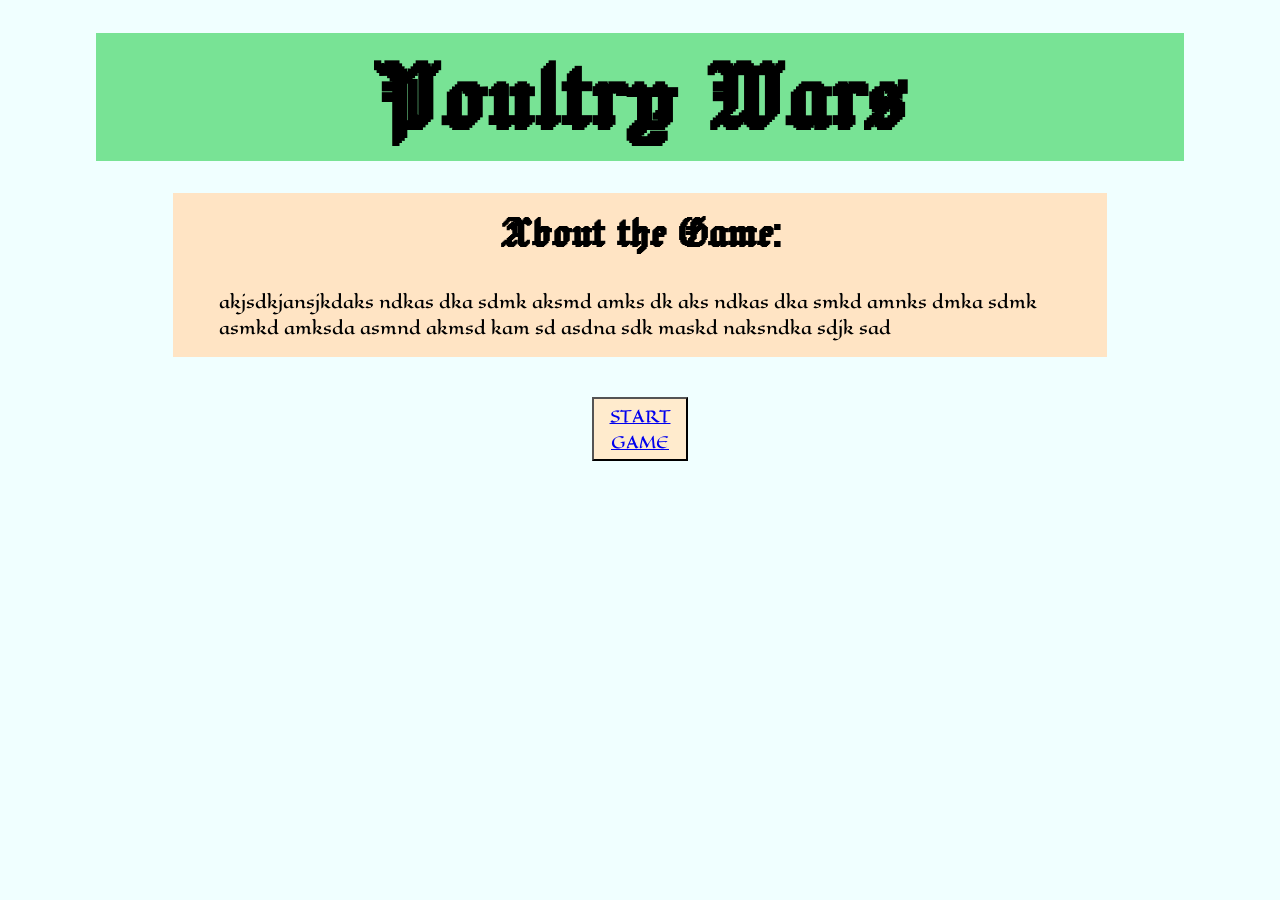
==== web/index.html @ b5e450de "Added some web support when we get our stuff figured out. Looking good. Co-authored-by: MJV <mjv-7@u" ====
<!DOCTYPE html>
<html lang="en">
<head>
    <meta charset="UTF-8">
    <meta name="viewport" content="width=device-width, initial-scale=1.0">
    <link rel="stylesheet" href="style.css">
    <title>Poultry Wars</title>
</head>
<body>
    <div class="entries">
        <div class="title">
            <h1>Poultry Wars</h1>
        </div>

        <div class="abtwrapper">
            <div class="about">
                <div class="h2wrapper">
                    <h2>About the Game:</h2>                   
                </div>
                <p class="abtp">
                    akjsdkjansjkdaks ndkas dka sdmk aksmd amks dk
                    aks ndkas dka smkd amnks dmka sdmk asmkd amksda
                    asmnd akmsd kam sd
                    asdna sdk maskd naksndka sdjk sad
                </p>
            </div>
        </div>
        <div class="pbtnwrapper">
            <button class="playbtn"><a href="game.html" class="play-button">START GAME</a></button>
        </div>
    </div>
    
</body>
</html>
---- web/style.css ----
@import url('https://fonts.googleapis.com/css2?family=Eagle+Lake&family=Jacquard+24&display=swap');

body {
    background-color: azure;
}

h1 {
    font-family: "Jacquard 24", serif;
    font-size: 7rem;
}

h2 {
    font-family: "Jacquard 24", serif;
    font-size: 3rem;
}

.entries {
    display: flex;
    flex-direction: column;
    padding: 2% 7% 0 7%;
    height: fit-content;
    gap: 2rem;
}

.title {
    background-color: rgb(120, 227, 149);
    display: flex;
    justify-content: center;
    align-items: center;
    height: 8rem;
}

.abtwrapper {
    display: flex;
    flex-direction: column;
    justify-content: center;
    align-items: center;
    padding:0 7% 0 7%;
}

.about {
    background-color: bisque;
    display: flex;
    flex-direction: column;
    justify-content: center;
    align-items: center;
    padding: 0 5% 0 5%;
}

.h2wrapper {
    display: flex;
    flex-direction: column;
    justify-content: center;
    align-items: center;
    height: 5rem;
}

.abtp {
    font-family: "Eagle Lake", serif;
}

.pbtnwrapper {
    display: flex;
    flex-direction: column;
    justify-content: center;
    align-items: center;
    height: 5rem;
}

.playbtn {
    background-color:blanchedalmond;
    font-family: "Eagle Lake", serif;
    font-size: 1rem;
    height: 4rem;
    width: 6rem;
}
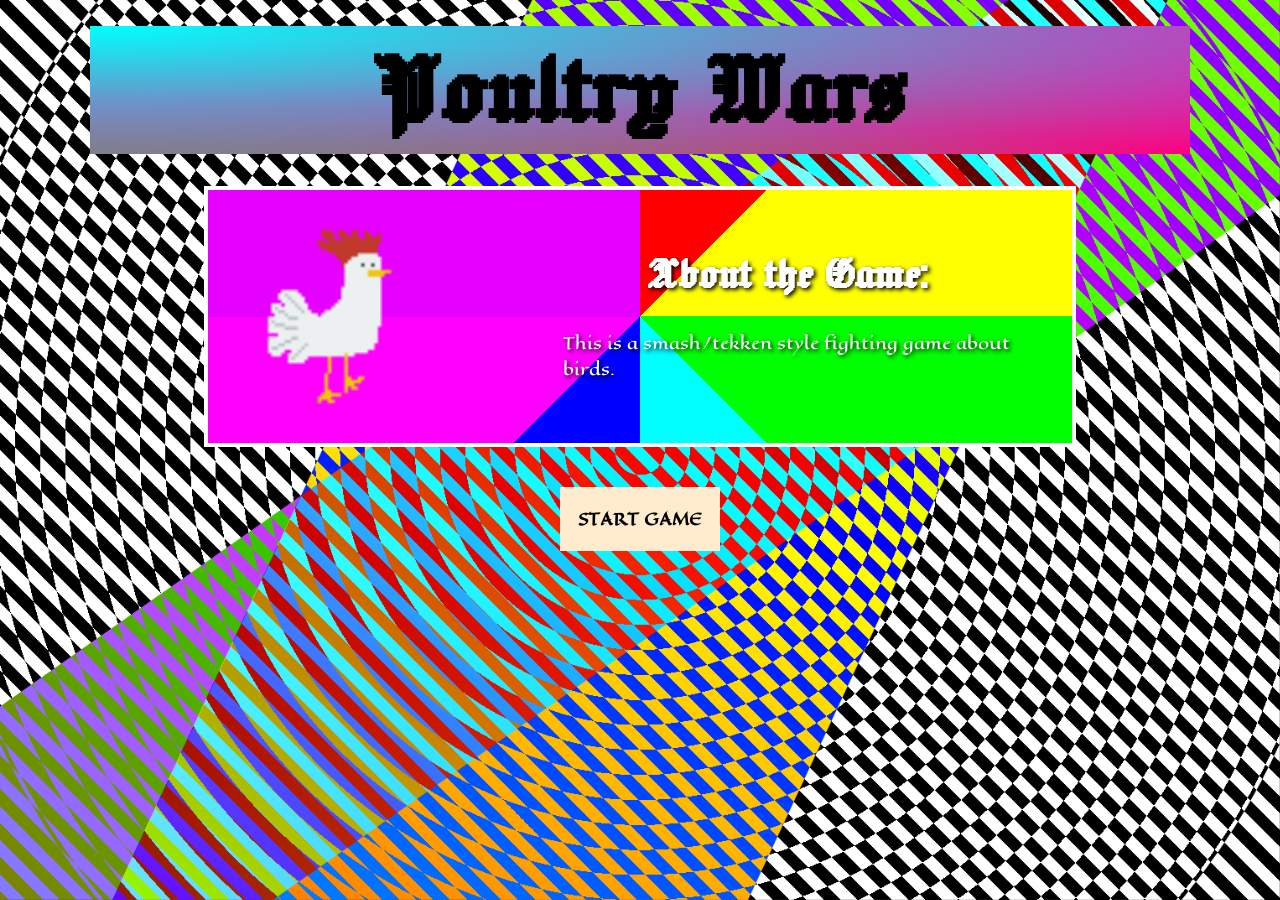
==== commit f3329e22: "Made the website way way better. Made a map linker and worked on updating the db." ====
--- a/web/index.html
+++ b/web/index.html
@@ -4,26 +4,38 @@
     <meta charset="UTF-8">
     <meta name="viewport" content="width=device-width, initial-scale=1.0">
     <link rel="stylesheet" href="style.css">
+    <link rel="icon" type="image/png" href="web_assets/favicon.png">
     <title>Poultry Wars</title>
 </head>
 <body>
+    <div class="bkg_div"></div>
+    <div class="chaos-engine-ultra">
+        <div class="shape stripe-static"></div>
+        <div class="shape rect-static-1"></div>
+        <div class="shape rect-static-2"></div>
+        <div class="shape circle-static"></div>
+        
+        <div class="smile-glitch"></div>
+    </div>
+
     <div class="entries">
         <div class="title">
             <h1>Poultry Wars</h1>
         </div>
 
         <div class="abtwrapper">
-            <div class="about">
-                <div class="h2wrapper">
-                    <h2>About the Game:</h2>                   
+            <div class="about_block">
+                <img src="web_assets/favicon.png" class="about_img">
+                <div class="about">
+                    <div class="h2wrapper">
+                        <h2>About the Game:</h2>                   
+                    </div>
+                    <p class="abtp">
+                        This is a smash/tekken style fighting game about birds. 
+                    </p>
                 </div>
-                <p class="abtp">
-                    akjsdkjansjkdaks ndkas dka sdmk aksmd amks dk
-                    aks ndkas dka smkd amnks dmka sdmk asmkd amksda
-                    asmnd akmsd kam sd
-                    asdna sdk maskd naksndka sdjk sad
-                </p>
             </div>
+
         </div>
         <div class="pbtnwrapper">
             <button class="playbtn"><a href="game.html" class="play-button">START GAME</a></button>
--- a/web/style.css
+++ b/web/style.css
@@ -1,12 +1,148 @@
 @import url('https://fonts.googleapis.com/css2?family=Eagle+Lake&family=Jacquard+24&display=swap');
 
+
 body {
-    background-color: azure;
+    margin: 0;
+    padding: 0;
+    min-height: 100vh;
+    overflow: hidden;
+    background: conic-gradient(
+        #ff0000 0deg 45deg,
+        #ffff00 45deg 90deg,
+        #00ff00 90deg 135deg,
+        #00ffff 135deg 180deg,
+        #0000ff 180deg 225deg,
+        #ff00ff 225deg 270deg,
+        #E600FF 270deg 360deg    
+    );
+    background-size: 100vw 100vh;
+
+    animation: slowCanvasSpin 20s linear infinite;
+}
+
+.bkg_div {
+    position: fixed;
+    top: 0;
+    left: 0;
+    width: 100vw;
+    height: 100vh;
+    background-color: #000;
+    z-index: -2; 
+    will-change: opacity;
+    animation: blackStrobe 0.14s steps(2) infinite;
+}
+
+.chaos-engine-ultra {
+  position: fixed;
+  top: 0;
+  left: 0;
+  width: 100vw;
+  height: 100vh;
+  z-index: -1; 
+  overflow: hidden;
+  perspective: 600px;
+  background: transparent; 
+  will-change: transform, filter;
+  animation: 
+    globalStrobe 0.19s steps(2) infinite, 
+    chairThrust 0.22s ease-in-out infinite alternate;
+}
+
+.shape {
+  position: absolute;
+  top: 50%;
+  left: 50%;
+  transform-origin: center;
+  mix-blend-mode: difference;
+}
+
+.stripe-static {
+  width: 300vw;
+  height: 300vh;
+  margin-top: -150vh;
+  margin-left: -150vw;
+  background: repeating-linear-gradient(45deg, #fff, #fff 12px, #000 12px, #000 24px);
+}
+
+.rect-static-1 {
+  width: 45vw;
+  height: 250vh;
+  margin-top: -125vh;
+  margin-left: -22.5vw;
+  background: linear-gradient(0deg, #ff0000, #ffff00, #00ff00);
+  transform: rotate(25deg);
+}
+
+.rect-static-2 {
+  width: 250vw;
+  height: 35vh;
+  margin-top: -17.5vh;
+  margin-left: -125vw;
+  background: linear-gradient(90deg, #00ffff, #ff00ff, #0000ff);
+  transform: rotate(-35deg);
+}
+
+.circle-static {
+  width: 110vmax;
+  height: 110vmax;
+  margin-top: -55vmax;
+  margin-left: -55vmax;
+  border-radius: 50%;
+  background: repeating-radial-gradient(circle, #fff, #fff 25px, #000 25px, #000 50px);
+}
+
+.smile-glitch {
+  position: absolute;
+  top: 0;
+  left: 0;
+  width: 100%;
+  height: 100%;
+  background: url('web_assets/smile.png') center/contain no-repeat;
+  mix-blend-mode: normal;
+  z-index: 999;           
+  opacity: 0;
+  will-change: opacity, filter;
+  animation: smileInterrupt 3.5s infinite; 
+}
+
+@keyframes slowCanvasSpin {
+  100% { transform: rotate(360deg); }
+}
+
+@keyframes blackStrobe {
+  0%, 100% { opacity: 1; }
+  50% { opacity: 0; }
+}
+
+@keyframes chairThrust {
+  0% { transform: scale(0.3); }
+  100% { transform: scale(2.6); }
+}
+
+@keyframes globalStrobe { 
+  0% { filter: invert(0) contrast(100%) hue-rotate(0deg); } 
+  100% { filter: invert(1) contrast(300%) hue-rotate(180deg); } 
+}
+
+@keyframes smileInterrupt {
+  0%, 89%, 98%, 100% { 
+    opacity: 0; 
+    filter: invert(0) scale(1);
+  }
+  90%, 93% { 
+    opacity: 1; 
+    filter: invert(0) scale(1);
+  }
+  94%, 97% { 
+    opacity: 1; 
+    filter: invert(1) contrast(300%) scale(1.05);
+  }
 }
 
 h1 {
     font-family: "Jacquard 24", serif;
     font-size: 7rem;
+    margin: 0;
 }
 
 h2 {
@@ -20,14 +156,28 @@
     padding: 2% 7% 0 7%;
     height: fit-content;
     gap: 2rem;
+    position: relative;
+    z-index: 10;
 }
 
 .title {
-    background-color: rgb(120, 227, 149);
     display: flex;
     justify-content: center;
     align-items: center;
     height: 8rem;
+    background-color: #ff007f;
+    background-image: 
+    radial-gradient(at 0% 0%, #00ffff 0px, transparent 50%),
+    radial-gradient(at 100% 0%, #ff00ff 0px, transparent 50%),
+    radial-gradient(at 100% 100%, #ffff00 0px, transparent 50%),
+    radial-gradient(at 0% 100%, #00ff00 0px, transparent 50%);
+    background-size: 200% 200%;
+    animation: moveGradients 8s ease infinite alternate;
+}
+
+@keyframes moveGradients {
+  0% { background-position: 0% 0%; }
+  100% { background-position: 100% 100%; }
 }
 
 .abtwrapper {
@@ -39,12 +189,13 @@
 }
 
 .about {
-    background-color: bisque;
     display: flex;
     flex-direction: column;
     justify-content: center;
     align-items: center;
     padding: 0 5% 0 5%;
+    color: #fff;
+    text-shadow: 2px 2px 4px #000;
 }
 
 .h2wrapper {
@@ -68,9 +219,38 @@
 }
 
 .playbtn {
-    background-color:blanchedalmond;
+    background-color: blanchedalmond;
     font-family: "Eagle Lake", serif;
     font-size: 1rem;
     height: 4rem;
-    width: 6rem;
+    width: 10rem;
+    cursor: pointer;
+    border: none;
+    font-weight: bold;
+}
+
+.play-button {
+    text-decoration: none;
+    color: #000;
+}
+
+.about_block {
+    background: conic-gradient(
+        #ff0000 0deg 45deg,
+        #ffff00 45deg 90deg,
+        #00ff00 90deg 135deg,
+        #00ffff 135deg 180deg,
+        #0000ff 180deg 225deg,
+        #ff00ff 225deg 270deg,
+        #E600FF 270deg 360deg    
+    );
+    display: flex;
+    gap: 5rem;
+    padding: 20px;
+    border: 4px solid #fff;
+}
+
+.about_img {
+    width: 15rem;
+    object-fit: contain;
 }
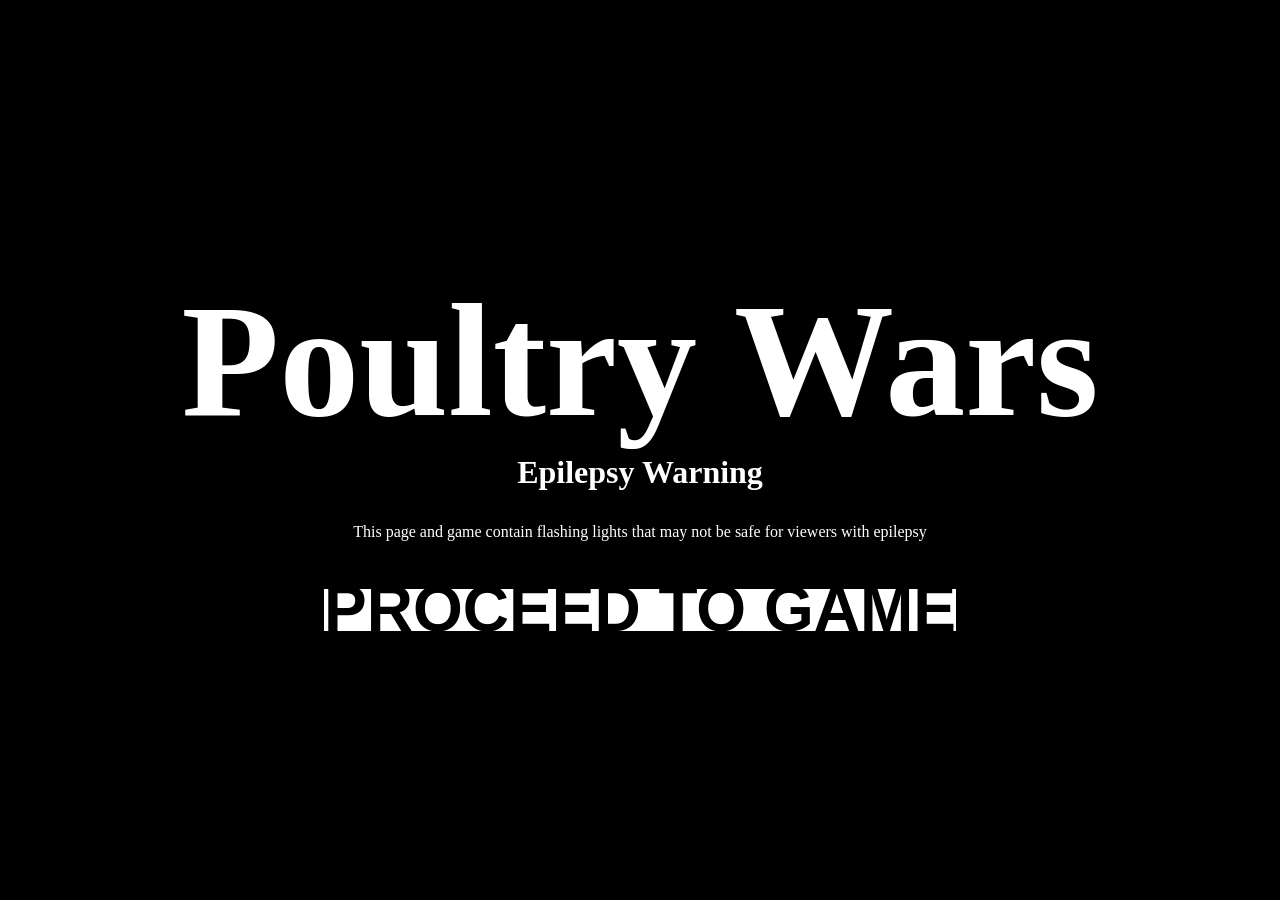
==== commit 96d35776: "Added better web funtionality An epilepsy warning screen has been added, balloon has been fixed, did" ====
--- a/web/index.html
+++ b/web/index.html
@@ -1,46 +1,158 @@
+<!-- <!DOCTYPE html>
+<html lang="en">
+<head>
+    <meta charset="UTF-8">
+    <meta name="viewport" content="width=device-width, initial-scale=1.0">
+    <link rel="icon" type="image/png" href="web_assets/favicon.png">
+    <title>Poultry Wars</title>
+</head>
+<style>
+    body {
+        background-color: black;
+    }
+
+    div {
+        display: flex;
+        flex-direction: column;
+        align-items: center;
+        justify-content: center;
+    }
+    .top {
+        gap: 0px;
+    }
+    .bottom {
+        gap: 2rem;
+    }
+    h1 {
+        color: white;
+        font-size: 10rem;
+    }
+    h2 {
+        color: white;
+        font-size: 2rem;
+    }
+    p {
+        color: white;
+    }
+    button {
+        width: 20%;
+        height: 7%;
+    }
+    a {
+        color: black;
+        text-decoration: none;
+        font-style: bold;
+        font-size: 2rem;
+    }
+</style>
+<body>
+    <div class="main">
+        <div class="top">
+            <h1>Poultry Wars</h1>
+            <h2>Epilepsy Warning</h2>
+        </div>
+        <div class="bottom">
+            <p>This page and game contain flashing lights that may not be safe for viewers with epilepsy</p>
+            <button><a href="welcome.html">Proceed to Game</a></button>
+        </div>
+    </div>
+</body>
+</html> -->
+
 <!DOCTYPE html>
 <html lang="en">
 <head>
     <meta charset="UTF-8">
     <meta name="viewport" content="width=device-width, initial-scale=1.0">
-    <link rel="stylesheet" href="style.css">
     <link rel="icon" type="image/png" href="web_assets/favicon.png">
     <title>Poultry Wars</title>
+    <style>
+        body {
+            background-color: black;
+            margin: 0;
+            padding: 0;
+        }
+
+        .main {
+            display: flex;
+            flex-direction: column;
+            align-items: center;
+            justify-content: center;
+            min-height: 100vh; /* Ensures the div takes up the full screen height for centering */
+        }
+        
+        .top {
+            display: flex;
+            flex-direction: column;
+            align-items: center;
+            gap: 0px;
+        }
+
+        /* Removing default margins brings the h1 and h2 closer together */
+        .top h1, .top h2 {
+            margin: 0;
+            gap: 3rem;
+        }
+
+        .bottom {
+            display: flex;
+            flex-direction: column;
+            align-items: center;
+            gap: 2rem;
+            margin-top: 1rem;
+        }
+
+        h1 {
+            color: white;
+            font-size: 10rem;
+        }
+
+        h2 {
+            color: white;
+            font-size: 2rem;
+        }
+
+        p {
+            color: white;
+        }
+
+        button {
+            /* Removing fixed width/height lets it hug the text */
+            background-color: white;
+            border: none;
+            padding: 0;
+            cursor: pointer;
+        }
+
+        button a {
+            display: block;
+            color: black; /* Matches body background for the negative effect */
+            text-decoration: none;
+            font-weight: 900; /* Replaced invalid 'font-style: bold' */
+            font-size: 4rem;
+            text-transform: uppercase;
+            
+            padding: 0;
+            margin: 0;
+            line-height: 0.65;
+        }
+        
+        /* Optional hover effect */
+        button:hover {
+            opacity: 0.8;
+        }
+    </style>
 </head>
 <body>
-    <div class="bkg_div"></div>
-    <div class="chaos-engine-ultra">
-        <div class="shape stripe-static"></div>
-        <div class="shape rect-static-1"></div>
-        <div class="shape rect-static-2"></div>
-        <div class="shape circle-static"></div>
-        
-        <div class="smile-glitch"></div>
-    </div>
-
-    <div class="entries">
-        <div class="title">
+    <div class="main">
+        <div class="top">
             <h1>Poultry Wars</h1>
+            <h2>Epilepsy Warning</h2>
         </div>
-
-        <div class="abtwrapper">
-            <div class="about_block">
-                <img src="web_assets/favicon.png" class="about_img">
-                <div class="about">
-                    <div class="h2wrapper">
-                        <h2>About the Game:</h2>                   
-                    </div>
-                    <p class="abtp">
-                        This is a smash/tekken style fighting game about birds. 
-                    </p>
-                </div>
-            </div>
-
-        </div>
-        <div class="pbtnwrapper">
-            <button class="playbtn"><a href="game.html" class="play-button">START GAME</a></button>
+        <div class="bottom">
+            <p>This page and game contain flashing lights that may not be safe for viewers with epilepsy</p>
+            <button><a href="welcome.html">Proceed to Game</a></button>
         </div>
     </div>
-    
 </body>
 </html>
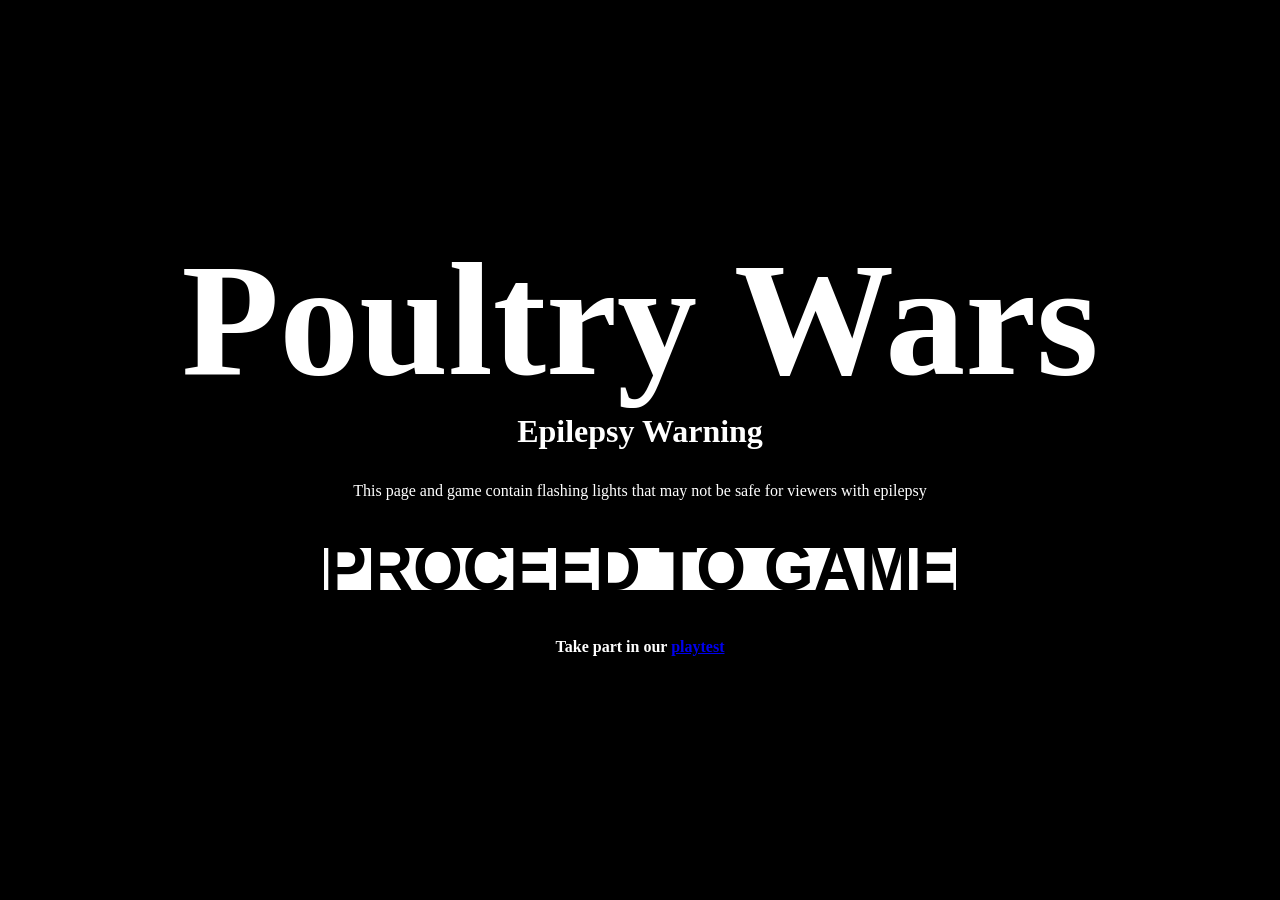
==== commit 51fe6637: "Added playtest fourm Added playtest fourm for additional feedback on the game." ====
--- a/web/index.html
+++ b/web/index.html
@@ -1,64 +1,3 @@
-<!-- <!DOCTYPE html>
-<html lang="en">
-<head>
-    <meta charset="UTF-8">
-    <meta name="viewport" content="width=device-width, initial-scale=1.0">
-    <link rel="icon" type="image/png" href="web_assets/favicon.png">
-    <title>Poultry Wars</title>
-</head>
-<style>
-    body {
-        background-color: black;
-    }
-
-    div {
-        display: flex;
-        flex-direction: column;
-        align-items: center;
-        justify-content: center;
-    }
-    .top {
-        gap: 0px;
-    }
-    .bottom {
-        gap: 2rem;
-    }
-    h1 {
-        color: white;
-        font-size: 10rem;
-    }
-    h2 {
-        color: white;
-        font-size: 2rem;
-    }
-    p {
-        color: white;
-    }
-    button {
-        width: 20%;
-        height: 7%;
-    }
-    a {
-        color: black;
-        text-decoration: none;
-        font-style: bold;
-        font-size: 2rem;
-    }
-</style>
-<body>
-    <div class="main">
-        <div class="top">
-            <h1>Poultry Wars</h1>
-            <h2>Epilepsy Warning</h2>
-        </div>
-        <div class="bottom">
-            <p>This page and game contain flashing lights that may not be safe for viewers with epilepsy</p>
-            <button><a href="welcome.html">Proceed to Game</a></button>
-        </div>
-    </div>
-</body>
-</html> -->
-
 <!DOCTYPE html>
 <html lang="en">
 <head>
@@ -152,6 +91,7 @@
         <div class="bottom">
             <p>This page and game contain flashing lights that may not be safe for viewers with epilepsy</p>
             <button><a href="welcome.html">Proceed to Game</a></button>
+            <p><b>Take part in our <a href="https://forms.gle/GaCq8qgkaFbZY1Cd9">playtest</a></b></p>
         </div>
     </div>
 </body>
